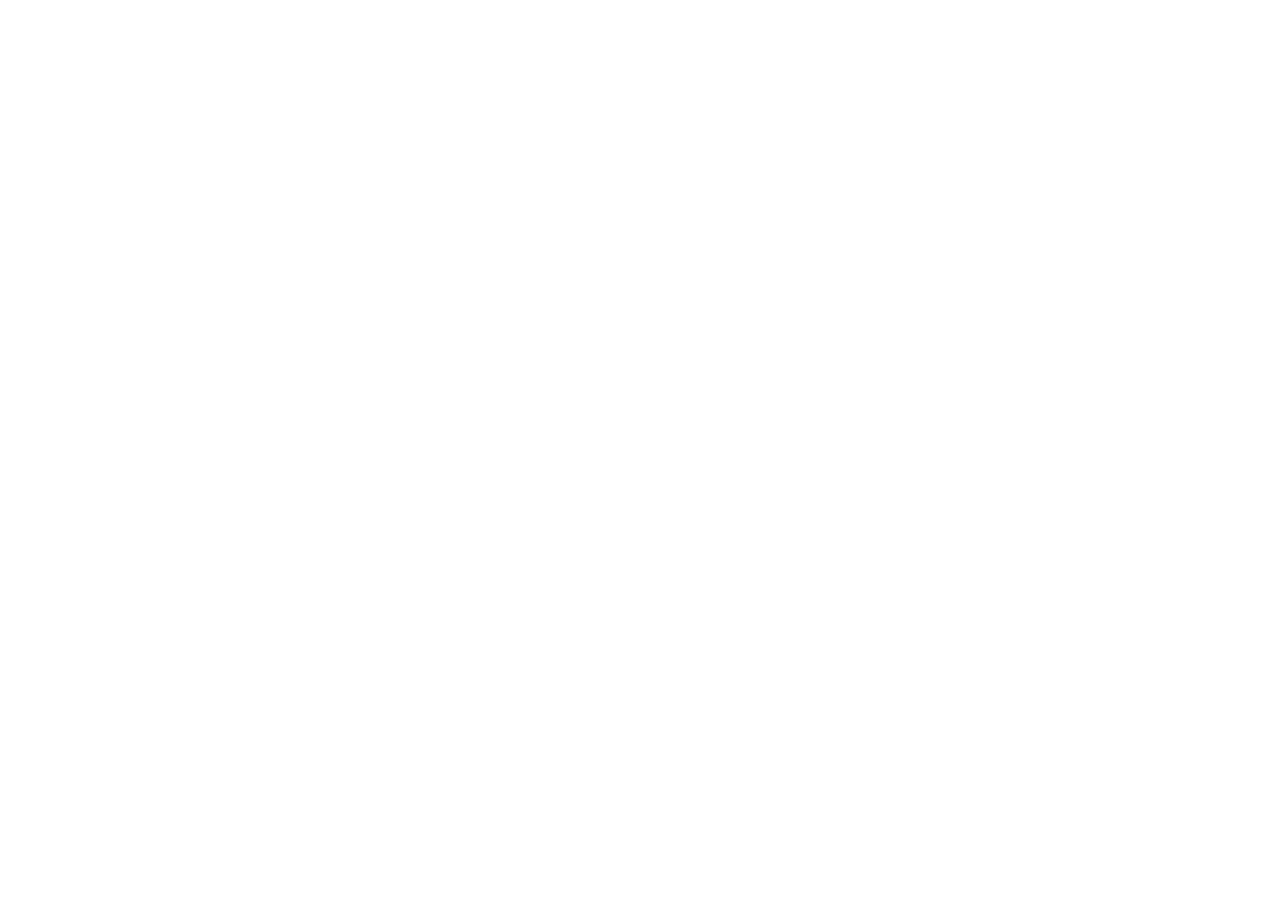
==== module-2/index.html @ c53fa16c "[NEW] module 2 home work  http://bit.ly/1SvqVyl" ====
<!DOCTYPE html>
<html lang="en">
<head>
    <meta http-equiv="X-UA-COMPATIBLE" content="IE=edge">
    <meta name="viewport" content="width=device-width, initial-scale=1">
    <title>Bootstrap Starter Page</title>
    <link rel="stylesheet" href="css/styles.css">
</head>
<body>

<script src="js/script.js"></script>
</body>
</html>
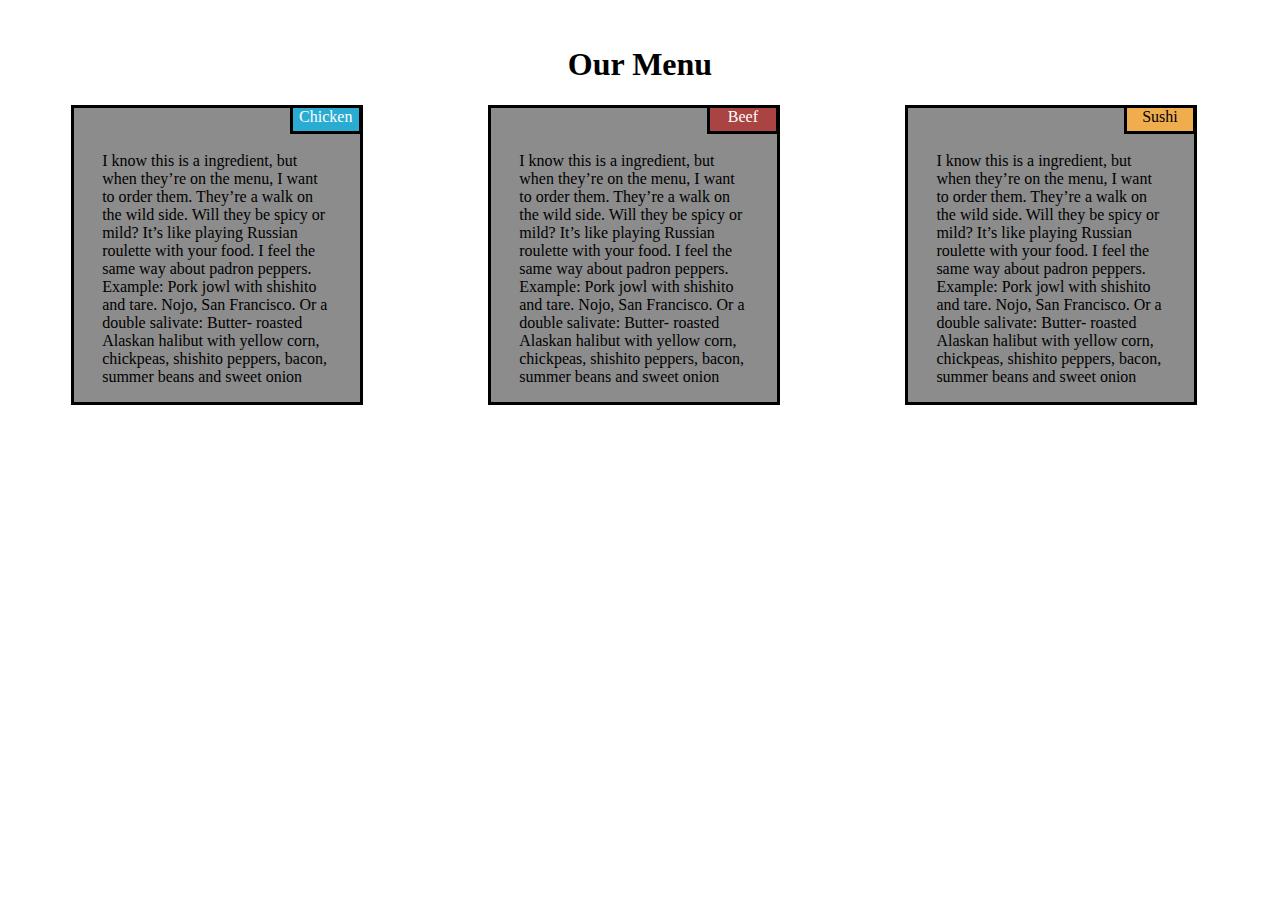
==== commit 8311de26: "[DONE] finish task" ====
--- a/module-2/index.html
+++ b/module-2/index.html
@@ -4,10 +4,48 @@
     <meta http-equiv="X-UA-COMPATIBLE" content="IE=edge">
     <meta name="viewport" content="width=device-width, initial-scale=1">
     <title>Bootstrap Starter Page</title>
-    <link rel="stylesheet" href="css/styles.css">
+    <link rel="stylesheet" href="styles.css">
 </head>
 <body>
 
-<script src="js/script.js"></script>
+    <h1 class="title">Our Menu</h1>
+
+    <div class="container">
+        <div class="col-lg-4 col-md-6 col-sm-12">
+            <div class="box">
+                <div class="title_section chicken">Chicken</div>
+                <div class="content">
+                    I know this is a ingredient, but when they’re on the menu, I want to order them. They’re a walk on the wild side.
+                    Will they be spicy or mild? It’s like playing Russian roulette with your food. I feel the same way about padron peppers.
+                    Example: Pork jowl with shishito and tare. Nojo, San Francisco. Or a double salivate:
+                    Butter- roasted Alaskan halibut with yellow corn, chickpeas, shishito peppers, bacon, summer beans and sweet onion sauce
+                </div>
+            </div>
+        </div>
+        <div class="col-lg-4 col-md-6 col-sm-12">
+            <div class="box">
+                <div class="title_section beef">Beef</div>
+                <div class="content">
+                    I know this is a ingredient, but when they’re on the menu, I want to order them. They’re a walk on the wild side.
+                    Will they be spicy or mild? It’s like playing Russian roulette with your food. I feel the same way about padron peppers.
+                    Example: Pork jowl with shishito and tare. Nojo, San Francisco. Or a double salivate:
+                    Butter- roasted Alaskan halibut with yellow corn, chickpeas, shishito peppers, bacon, summer beans and sweet onion sauce
+                </div>
+            </div>
+        </div>
+        <div class="col-lg-4 col-md-6 col-sm-12">
+            <div class="box">
+                <div class="title_section sushi">Sushi</div>
+                <div class="content">
+                    I know this is a ingredient, but when they’re on the menu, I want to order them. They’re a walk on the wild side.
+                    Will they be spicy or mild? It’s like playing Russian roulette with your food. I feel the same way about padron peppers.
+                    Example: Pork jowl with shishito and tare. Nojo, San Francisco. Or a double salivate:
+                    Butter- roasted Alaskan halibut with yellow corn, chickpeas, shishito peppers, bacon, summer beans and sweet onion sauce
+                </div>
+            </div>
+        </div>
+    </div>
+
+<script src="script.js"></script>
 </body>
 </html>--- a/module-2/styles.css
+++ b/module-2/styles.css
@@ -0,0 +1,189 @@
+.container {
+    background-color: red;
+    width: 100%;
+}
+
+.box {
+    background-color: #8c8c8c;
+    width: 70%;
+    height: 300px;
+    margin-right: auto;
+    margin-left: auto;
+    margin-bottom: 10%;
+    border: 3px solid black;
+}
+
+.title {
+    padding-top: 25px;
+    text-align: center;
+}
+
+.title_section {
+    height: 10%;
+    width: 25%;
+    background-color: #8a6d3b;
+    position: relative;
+    top: -3px;
+    left: 75.7%;
+    border: 3px solid black;
+    text-align: center;
+}
+
+.chicken {
+    background-color: #2aabd2;
+    color: white;
+}
+
+.beef {
+     background-color: #a94442;
+     color: white;
+}
+
+.sushi {
+    background-color: #f0ad4e;
+    color: black;
+}
+
+.content {
+    padding-top: 5%;
+    margin-left: 10%;
+    margin-right: 10%;
+    overflow: auto;
+    height: 250px;
+}
+
+* {
+    box-sizing: border-box;
+}
+
+@media(min-width: 992px) {
+    .col-lg-1, .col-lg-2, .col-lg-3, .col-lg-4, .col-lg-5, .col-lg-6,
+    .col-lg-7, .col-lg-8, .col-lg-9, .col-lg-10, .col-lg-11, .col-lg-12 {
+        float: left;
+    }
+
+    .col-lg-1 {
+        width: 8.33%;
+    }
+    .col-lg-2 {
+        width: 16.66%;
+    }
+    .col-lg-3 {
+        width: 25%;
+    }
+    .col-lg-4 {
+        width: 33%;
+    }
+    .col-lg-5 {
+        width: 41.66%;
+    }
+    .col-lg-6 {
+        width: 50%;
+    }
+    .col-lg-7 {
+        width: 58.33%;
+    }
+    .col-lg-8 {
+        width: 66.66%;
+    }
+    .col-lg-9 {
+        width: 74.99%;
+    }
+    .col-lg-10 {
+        width: 83.33%;
+    }
+    .col-lg-11 {
+        width: 91.66%;
+    }
+    .col-lg-12 {
+        width: 100%;
+    }
+}
+
+@media(min-width: 767px) and (max-width: 991px) {
+    .col-md-1, .col-md-2, .col-md-3, .col-md-4, .col-md-5, .col-md-6,
+    .col-md-7, .col-md-8, .col-md-9, .col-md-10, .col-md-11, .col-md-12 {
+        float: left;
+    }
+
+    .col-md-1 {
+        width: 8.33%;
+    }
+    .col-md-2 {
+        width: 16.66%;
+    }
+    .col-md-3 {
+        width: 25%;
+    }
+    .col-md-4 {
+        width: 33%;
+    }
+    .col-md-5 {
+        width: 41.66%;
+    }
+    .col-md-6 {
+        width: 50%;
+    }
+    .col-md-7 {
+        width: 58.33%;
+    }
+    .col-md-8 {
+        width: 66.66%;
+    }
+    .col-md-9 {
+        width: 74.99%;
+    }
+    .col-md-10 {
+        width: 83.33%;
+    }
+    .col-md-11 {
+        width: 91.66%;
+    }
+    .col-md-12 {
+        width: 100%;
+    }
+}
+
+@media(max-width: 766px) {
+    .col-sm-1, .col-sm-2, .col-sm-3, .col-sm-4, .col-sm-5, .col-sm-6,
+    .col-sm-7, .col-sm-8, .col-sm-9, .col-sm-10, .col-sm-11, .col-sm-12 {
+        float: left;
+    }
+
+    .col-sm-1 {
+        width: 8.33%;
+    }
+    .col-sm-2 {
+        width: 16.66%;
+    }
+    .col-sm-3 {
+        width: 25%;
+    }
+    .col-sm-4 {
+        width: 33%;
+    }
+    .col-sm-5 {
+        width: 41.66%;
+    }
+    .col-sm-6 {
+        width: 50%;
+    }
+    .col-sm-7 {
+        width: 58.33%;
+    }
+    .col-sm-8 {
+        width: 66.66%;
+    }
+    .col-sm-9 {
+        width: 74.99%;
+    }
+    .col-sm-10 {
+        width: 83.33%;
+    }
+    .col-sm-11 {
+        width: 91.66%;
+    }
+    .col-sm-12 {
+        width: 100%;
+    }
+}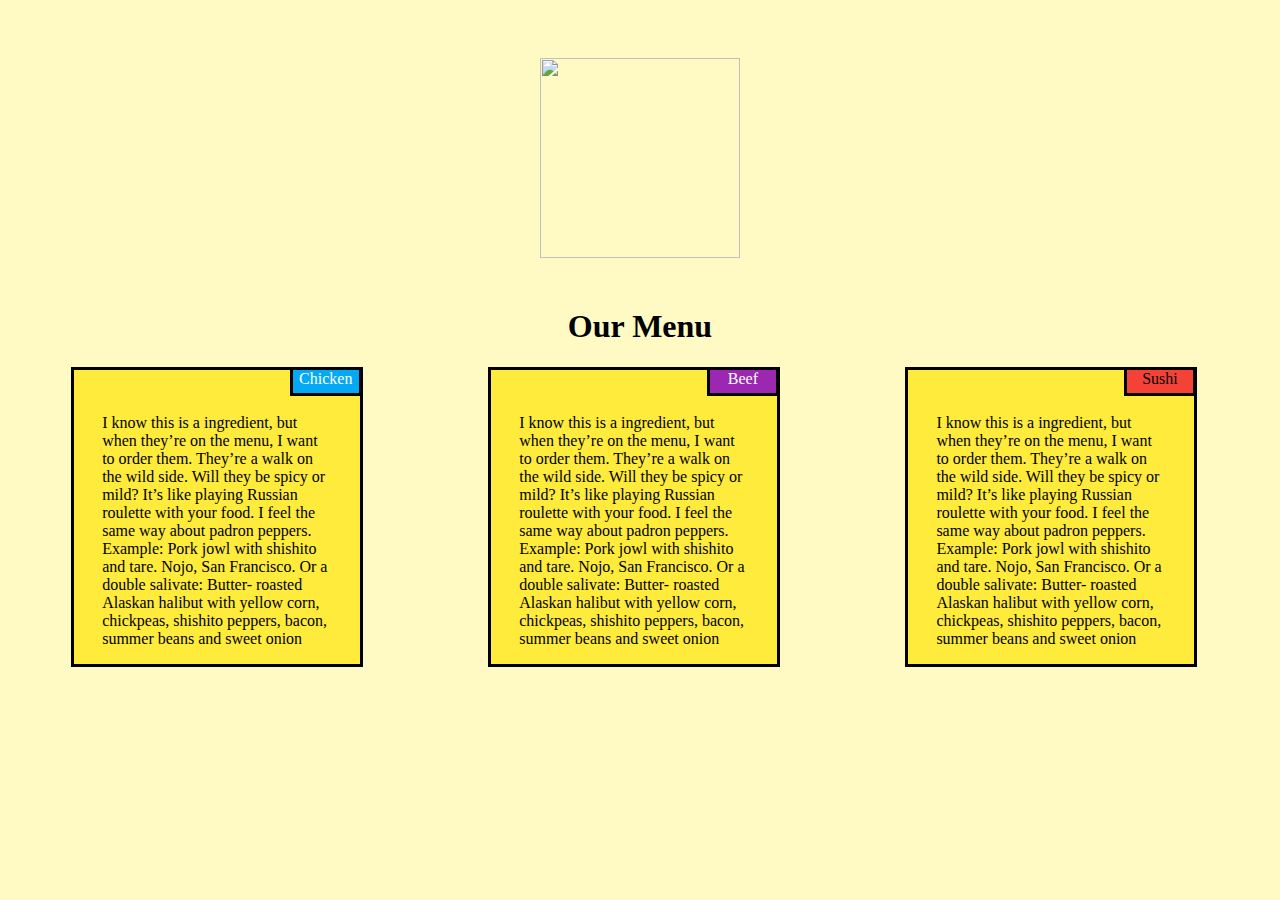
==== commit 17cb518b: "style" ====
--- a/module-2/index.html
+++ b/module-2/index.html
@@ -3,10 +3,14 @@
 <head>
     <meta http-equiv="X-UA-COMPATIBLE" content="IE=edge">
     <meta name="viewport" content="width=device-width, initial-scale=1">
-    <title>Bootstrap Starter Page</title>
+    <title>Home Work 2</title>
     <link rel="stylesheet" href="styles.css">
 </head>
 <body>
+
+    <div id="logo-container">
+        <img id="logo" src="img/1472498637_Line_Mix_Vol.7-68.png" />
+    </div>
 
     <h1 class="title">Our Menu</h1>
 
--- a/module-2/styles.css
+++ b/module-2/styles.css
@@ -1,10 +1,24 @@
+body {
+    background-color: #FFF9C4;
+}
+
+#logo {
+    width: 200px;
+    height: 200px;
+}
+
+#logo-container {
+    padding-top: 50px;
+    text-align: center;
+}
+
 .container {
     background-color: red;
     width: 100%;
 }
 
 .box {
-    background-color: #8c8c8c;
+    background-color: #FFEB3B;
     width: 70%;
     height: 300px;
     margin-right: auto;
@@ -30,17 +44,17 @@
 }
 
 .chicken {
-    background-color: #2aabd2;
+    background-color: #03A9F4;
     color: white;
 }
 
 .beef {
-     background-color: #a94442;
+     background-color: #9C27B0;
      color: white;
 }
 
 .sushi {
-    background-color: #f0ad4e;
+    background-color: #F44336;
     color: black;
 }
 
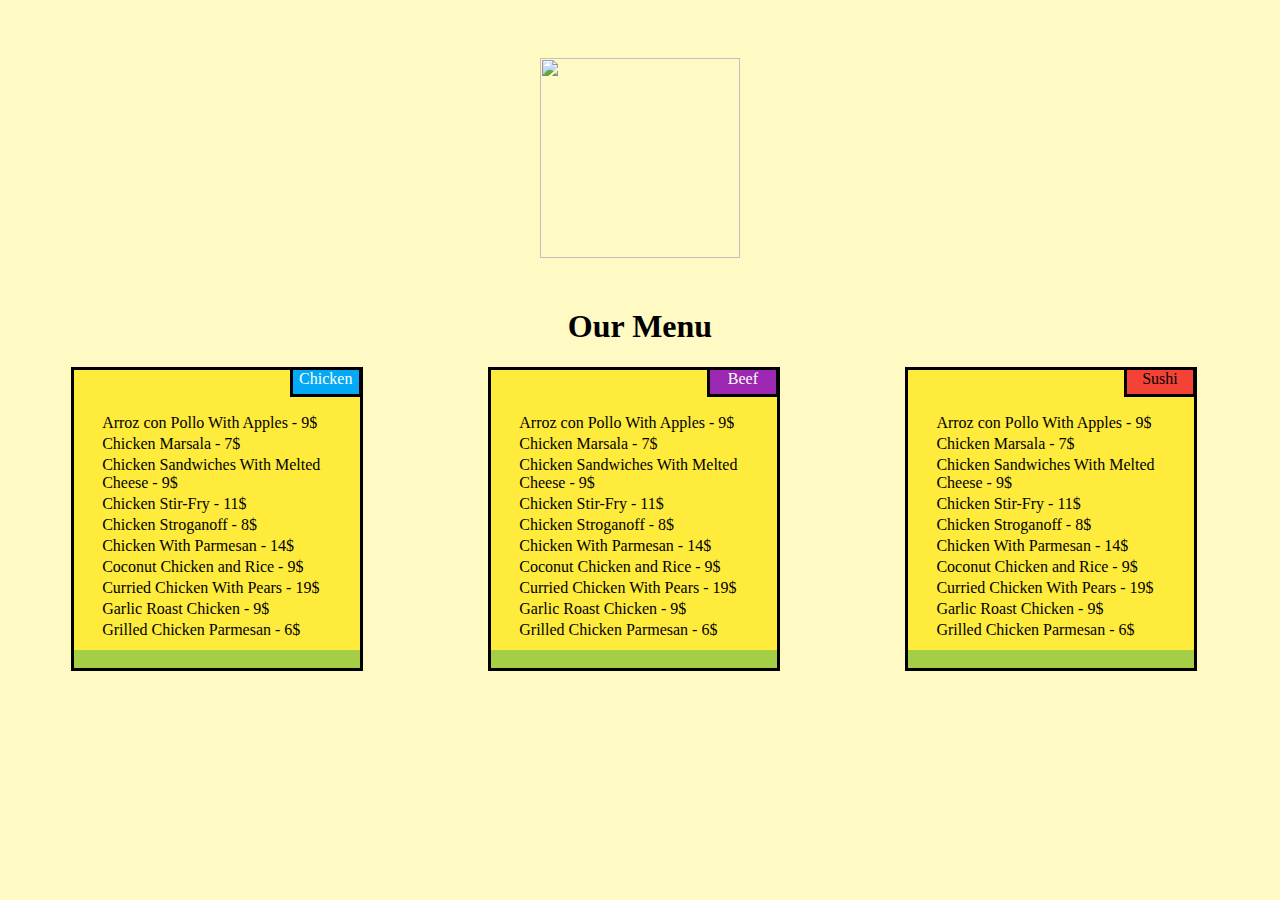
==== commit a8abef95: "style" ====
--- a/module-2/index.html
+++ b/module-2/index.html
@@ -19,33 +19,54 @@
             <div class="box">
                 <div class="title_section chicken">Chicken</div>
                 <div class="content">
-                    I know this is a ingredient, but when they’re on the menu, I want to order them. They’re a walk on the wild side.
-                    Will they be spicy or mild? It’s like playing Russian roulette with your food. I feel the same way about padron peppers.
-                    Example: Pork jowl with shishito and tare. Nojo, San Francisco. Or a double salivate:
-                    Butter- roasted Alaskan halibut with yellow corn, chickpeas, shishito peppers, bacon, summer beans and sweet onion sauce
+                    <li>Arroz con Pollo With Apples - 9$</li>
+                    <li>Chicken Marsala - 7$</li>
+                    <li>Chicken Sandwiches With Melted Cheese - 9$</li>
+                    <li>Chicken Stir-Fry - 11$</li>
+                    <li>Chicken Stroganoff - 8$</li>
+                    <li>Chicken With Parmesan - 14$</li>
+                    <li>Coconut Chicken and Rice - 9$</li>
+                    <li>Curried Chicken With Pears - 19$</li>
+                    <li>Garlic Roast Chicken - 9$</li>
+                    <li>Grilled Chicken Parmesan - 6$</li>
                 </div>
+                <div class="footer"><br/></div>
             </div>
         </div>
         <div class="col-lg-4 col-md-6 col-sm-12">
             <div class="box">
                 <div class="title_section beef">Beef</div>
                 <div class="content">
-                    I know this is a ingredient, but when they’re on the menu, I want to order them. They’re a walk on the wild side.
-                    Will they be spicy or mild? It’s like playing Russian roulette with your food. I feel the same way about padron peppers.
-                    Example: Pork jowl with shishito and tare. Nojo, San Francisco. Or a double salivate:
-                    Butter- roasted Alaskan halibut with yellow corn, chickpeas, shishito peppers, bacon, summer beans and sweet onion sauce
+                    <li>Arroz con Pollo With Apples - 9$</li>
+                    <li>Chicken Marsala - 7$</li>
+                    <li>Chicken Sandwiches With Melted Cheese - 9$</li>
+                    <li>Chicken Stir-Fry - 11$</li>
+                    <li>Chicken Stroganoff - 8$</li>
+                    <li>Chicken With Parmesan - 14$</li>
+                    <li>Coconut Chicken and Rice - 9$</li>
+                    <li>Curried Chicken With Pears - 19$</li>
+                    <li>Garlic Roast Chicken - 9$</li>
+                    <li>Grilled Chicken Parmesan - 6$</li>
                 </div>
+                <div class="footer"><br/></div>
             </div>
         </div>
         <div class="col-lg-4 col-md-6 col-sm-12">
             <div class="box">
                 <div class="title_section sushi">Sushi</div>
                 <div class="content">
-                    I know this is a ingredient, but when they’re on the menu, I want to order them. They’re a walk on the wild side.
-                    Will they be spicy or mild? It’s like playing Russian roulette with your food. I feel the same way about padron peppers.
-                    Example: Pork jowl with shishito and tare. Nojo, San Francisco. Or a double salivate:
-                    Butter- roasted Alaskan halibut with yellow corn, chickpeas, shishito peppers, bacon, summer beans and sweet onion sauce
+                    <li>Arroz con Pollo With Apples - 9$</li>
+                    <li>Chicken Marsala - 7$</li>
+                    <li>Chicken Sandwiches With Melted Cheese - 9$</li>
+                    <li>Chicken Stir-Fry - 11$</li>
+                    <li>Chicken Stroganoff - 8$</li>
+                    <li>Chicken With Parmesan - 14$</li>
+                    <li>Coconut Chicken and Rice - 9$</li>
+                    <li>Curried Chicken With Pears - 19$</li>
+                    <li>Garlic Roast Chicken - 9$</li>
+                    <li>Grilled Chicken Parmesan - 6$</li>
                 </div>
+                <div class="footer"><br/></div>
             </div>
         </div>
     </div>
--- a/module-2/styles.css
+++ b/module-2/styles.css
@@ -1,5 +1,10 @@
 body {
     background-color: #FFF9C4;
+}
+
+.footer {
+    background-color: #4CAF50;
+    opacity: 0.5;
 }
 
 #logo {
@@ -20,7 +25,7 @@
 .box {
     background-color: #FFEB3B;
     width: 70%;
-    height: 300px;
+    height: 304px;
     margin-right: auto;
     margin-left: auto;
     margin-bottom: 10%;
@@ -30,6 +35,10 @@
 .title {
     padding-top: 25px;
     text-align: center;
+}
+
+.content > li {
+    padding-bottom: 3px;
 }
 
 .title_section {
